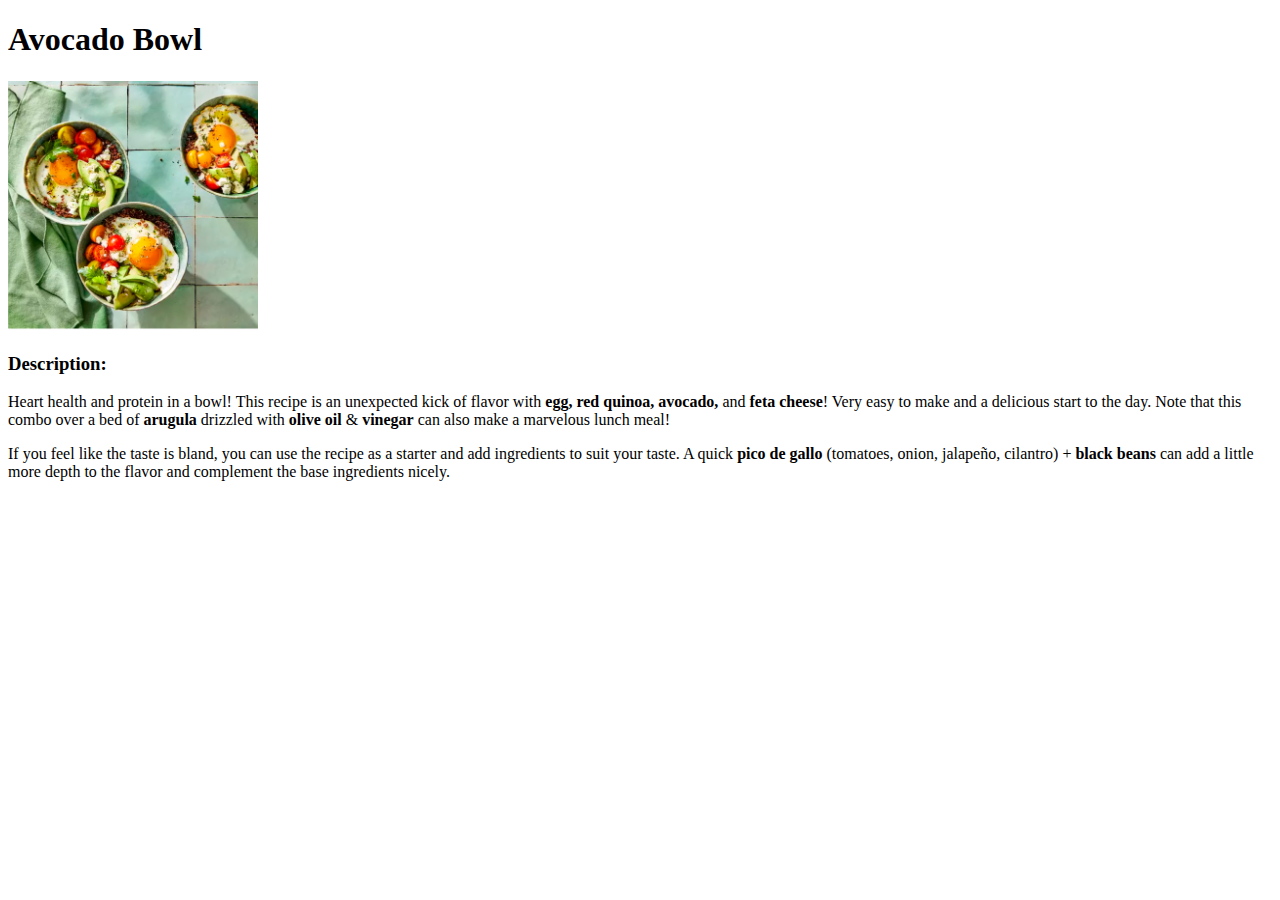
==== recipes/avocado-bowl.html @ 2ccff8a2 "Add Description & Image for Recipe 3 (Bowl)" ====
<!DOCTYPE html>
<html lang="en">
    <head>
        <meta charset="utf-8">
    </head>
    <body>
        <h1>Avocado Bowl</h1>
        <img src="../img/Screenshot 2024-08-20 at 10.39.22 PM.png" alt="Three Avocado Breakfast Bowls on a Table" height="250" width="250">
        
        <h3>Description:</h3>
        <p>Heart health and protein in a bowl! 
         This recipe is an unexpected kick of flavor with <b>egg, red quinoa, avocado,</b> and <b>feta cheese</b>! 
         Very easy to make and a delicious start to the day. 
         Note that this combo over a bed of <b>arugula</b> drizzled with <b>olive oil</b> & <b>vinegar</b> can also make a marvelous lunch meal! </p>

        <p>If you feel like the taste is bland, 
         you can use the recipe as a starter and add ingredients to suit your taste. 
         A quick <b>pico de gallo</b> (tomatoes, onion, jalapeño, cilantro) + <b>black beans</b> can add a little more depth to the flavor and complement the base ingredients nicely.</p>
    </body>
</html>
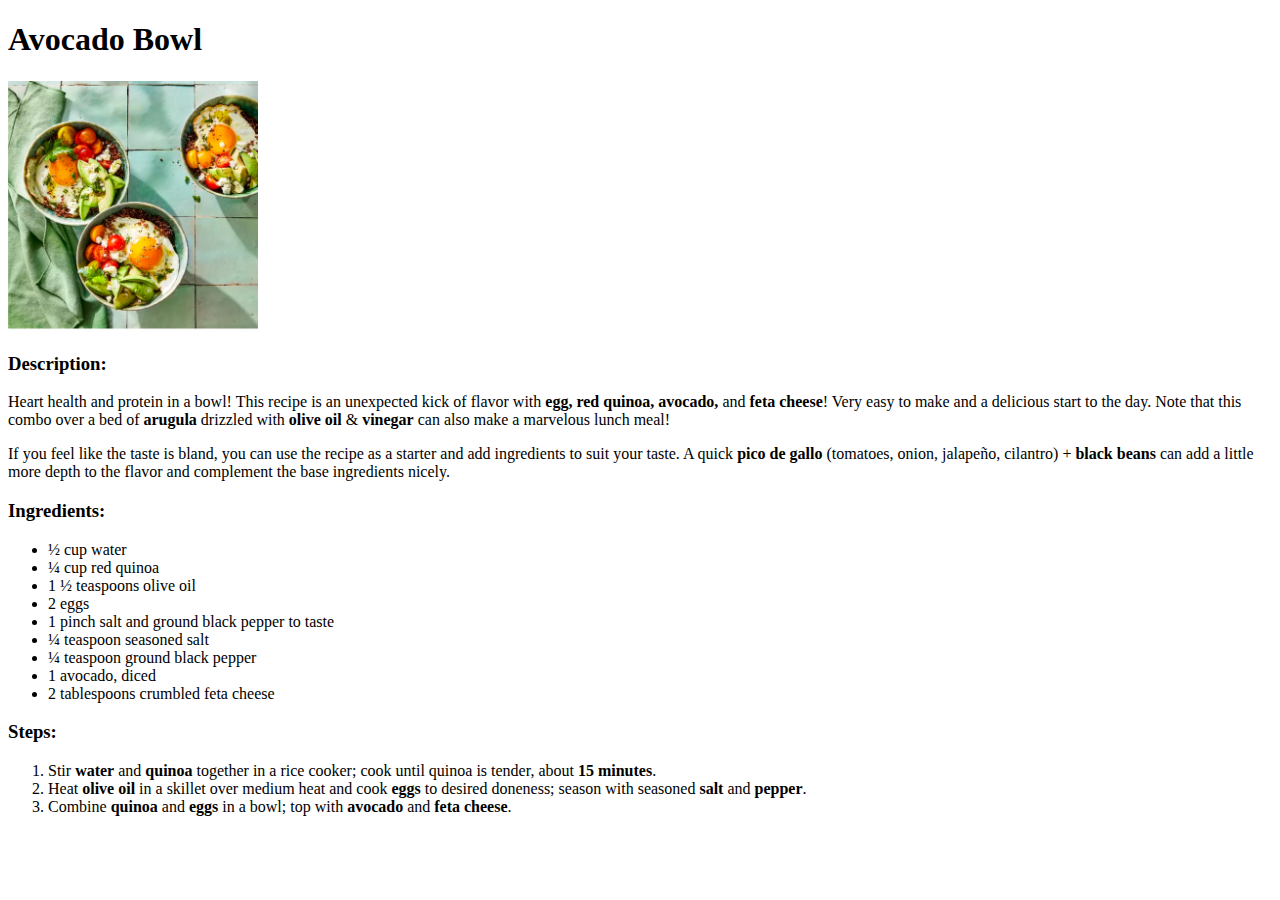
==== commit f070d138: "Add Steps and Ingredients for Recipe 3 (Bowl)" ====
--- a/recipes/avocado-bowl.html
+++ b/recipes/avocado-bowl.html
@@ -5,16 +5,40 @@
     </head>
     <body>
         <h1>Avocado Bowl</h1>
+
         <img src="../img/Screenshot 2024-08-20 at 10.39.22 PM.png" alt="Three Avocado Breakfast Bowls on a Table" height="250" width="250">
         
         <h3>Description:</h3>
-        <p>Heart health and protein in a bowl! 
-         This recipe is an unexpected kick of flavor with <b>egg, red quinoa, avocado,</b> and <b>feta cheese</b>! 
-         Very easy to make and a delicious start to the day. 
-         Note that this combo over a bed of <b>arugula</b> drizzled with <b>olive oil</b> & <b>vinegar</b> can also make a marvelous lunch meal! </p>
+            <p>Heart health and protein in a bowl! 
+            This recipe is an unexpected kick of flavor with <b>egg, red quinoa, avocado,</b> and <b>feta cheese</b>! 
+            Very easy to make and a delicious start to the day. 
+            Note that this combo over a bed of <b>arugula</b> drizzled with <b>olive oil</b> & <b>vinegar</b> can also make a marvelous lunch meal! </p>
 
-        <p>If you feel like the taste is bland, 
-         you can use the recipe as a starter and add ingredients to suit your taste. 
-         A quick <b>pico de gallo</b> (tomatoes, onion, jalapeño, cilantro) + <b>black beans</b> can add a little more depth to the flavor and complement the base ingredients nicely.</p>
+            <p>If you feel like the taste is bland, 
+            you can use the recipe as a starter and add ingredients to suit your taste. 
+            A quick <b>pico de gallo</b> (tomatoes, onion, jalapeño, cilantro) + <b>black beans</b> can add a little more depth to the flavor and complement the base ingredients nicely.</p>
+
+         <h3>Ingredients:</h3>
+            <ul>
+                <li>½ cup water</li>
+                <li>¼ cup red quinoa</li>
+                <li>1 ½ teaspoons olive oil</li>
+                <li>2 eggs</li>
+                <li>1 pinch salt and ground black pepper to taste</li>
+                <li>¼ teaspoon seasoned salt</li>
+                <li>¼ teaspoon ground black pepper</li>
+                <li>1 avocado, diced</li>
+                <li>2 tablespoons crumbled feta cheese</li>
+            </ul>
+
+        <h3>Steps:</h3>
+            <ol>
+                <li>Stir <b>water</b> and <b>quinoa</b> together in a rice cooker; 
+                 cook until quinoa is tender, about <b>15 minutes</b>.</li>
+                 <li>Heat <b>olive oil</b> in a skillet over medium heat and cook <b>eggs</b> to desired doneness; 
+                 season with seasoned <b>salt</b> and <b>pepper</b>.</li>
+                 <li>Combine <b>quinoa</b> and <b>eggs</b> in a bowl; 
+                 top with <b>avocado</b> and <b>feta cheese</b>.</li>
+            </ol>
     </body>
 </html>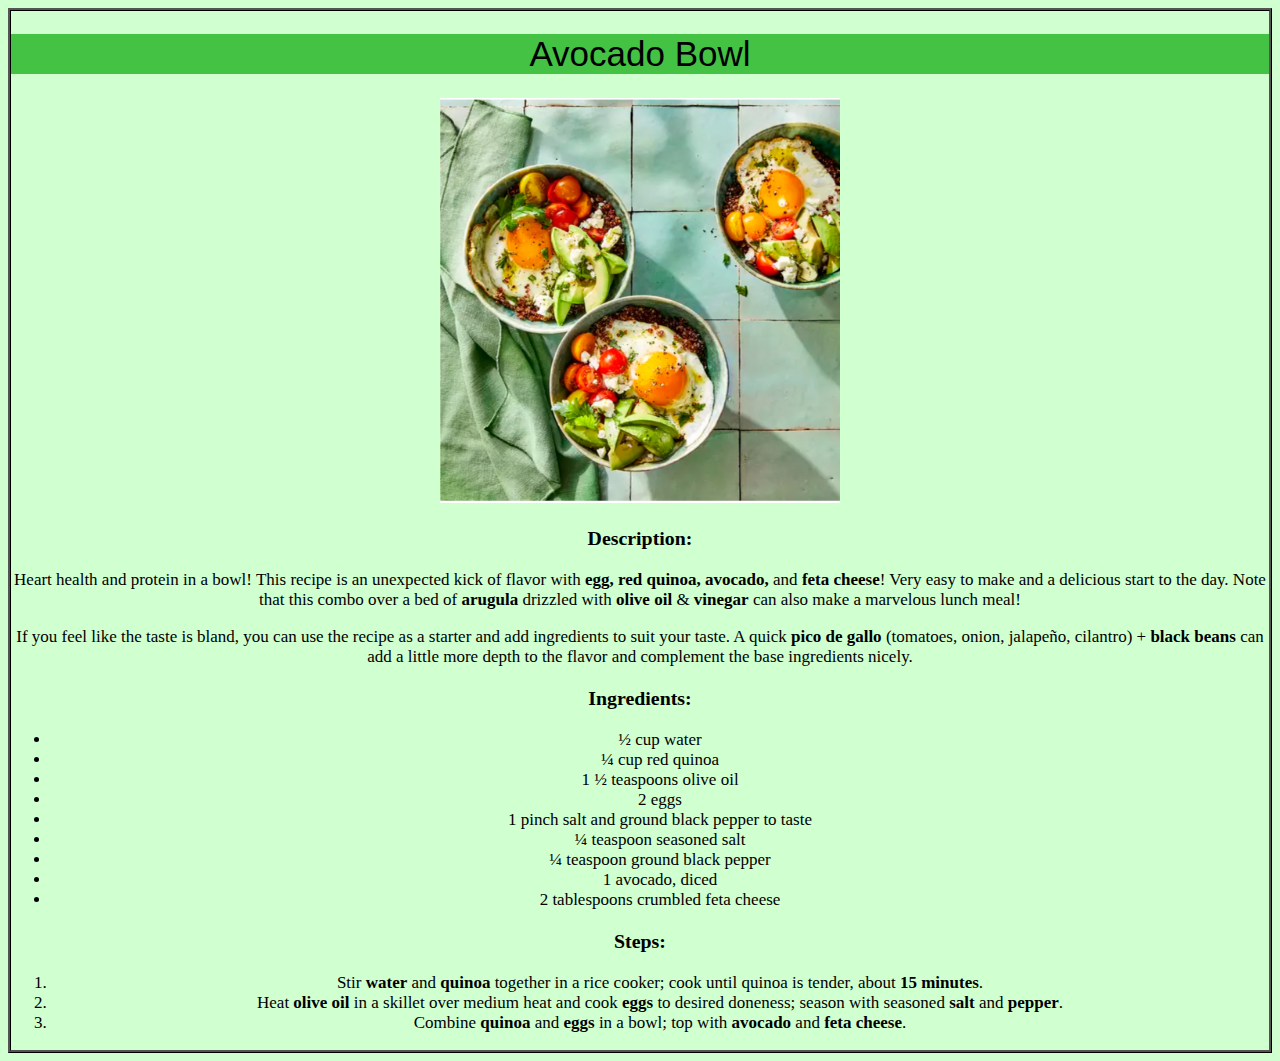
==== commit 8af255f0: "Add CSS to Avocado Bowl Page" ====
--- a/recipes/avocado-bowl.html
+++ b/recipes/avocado-bowl.html
@@ -2,9 +2,10 @@
 <html lang="en">
     <head>
         <meta charset="utf-8">
+        <link rel="stylesheet" href="../styles.css">
     </head>
-    <body>
-        <h1>Avocado Bowl</h1>
+    <body class="avocado-page">
+        <h1 class="title">Avocado Bowl</h1>
 
         <img src="../img/Screenshot 2024-08-20 at 10.39.22 PM.png" alt="Three Avocado Breakfast Bowls on a Table" height="250" width="250">
         
@@ -41,4 +42,4 @@
                  top with <b>avocado</b> and <b>feta cheese</b>.</li>
             </ol>
     </body>
-</html>+</html>
--- a/styles.css
+++ b/styles.css
@@ -0,0 +1,54 @@
+/* Main Page */
+
+.main-page h1,
+.main-page ul {
+    font-weight: lighter;
+    background-color: aquamarine;
+    font-family: Arial, Helvetica, sans-serif;
+}
+
+
+.main-page h1 {
+    text-align: center;
+    color: rgb(32, 5, 41);
+    font-size: 40px;
+
+}
+
+.main-page ul {
+    text-align: left;
+    font-size: 20px;
+}
+
+/* Avocado Page */
+
+.avocado-page {
+    background-color: rgb(208, 255, 208);
+    font-family:cursive;
+    border-color: black;
+    border-style: ridge;
+    text-align: center;
+    font-size: 17px;
+
+}
+
+.avocado-page .title {
+    font-weight: lighter;
+    background-color: rgb(68, 194, 68);
+    font-family: Arial, Helvetica, sans-serif;
+    font-size: 35px;
+}
+
+.avocado-page img {
+    height: auto;
+    width: 400px;
+}
+
+
+
+
+
+
+
+
+
